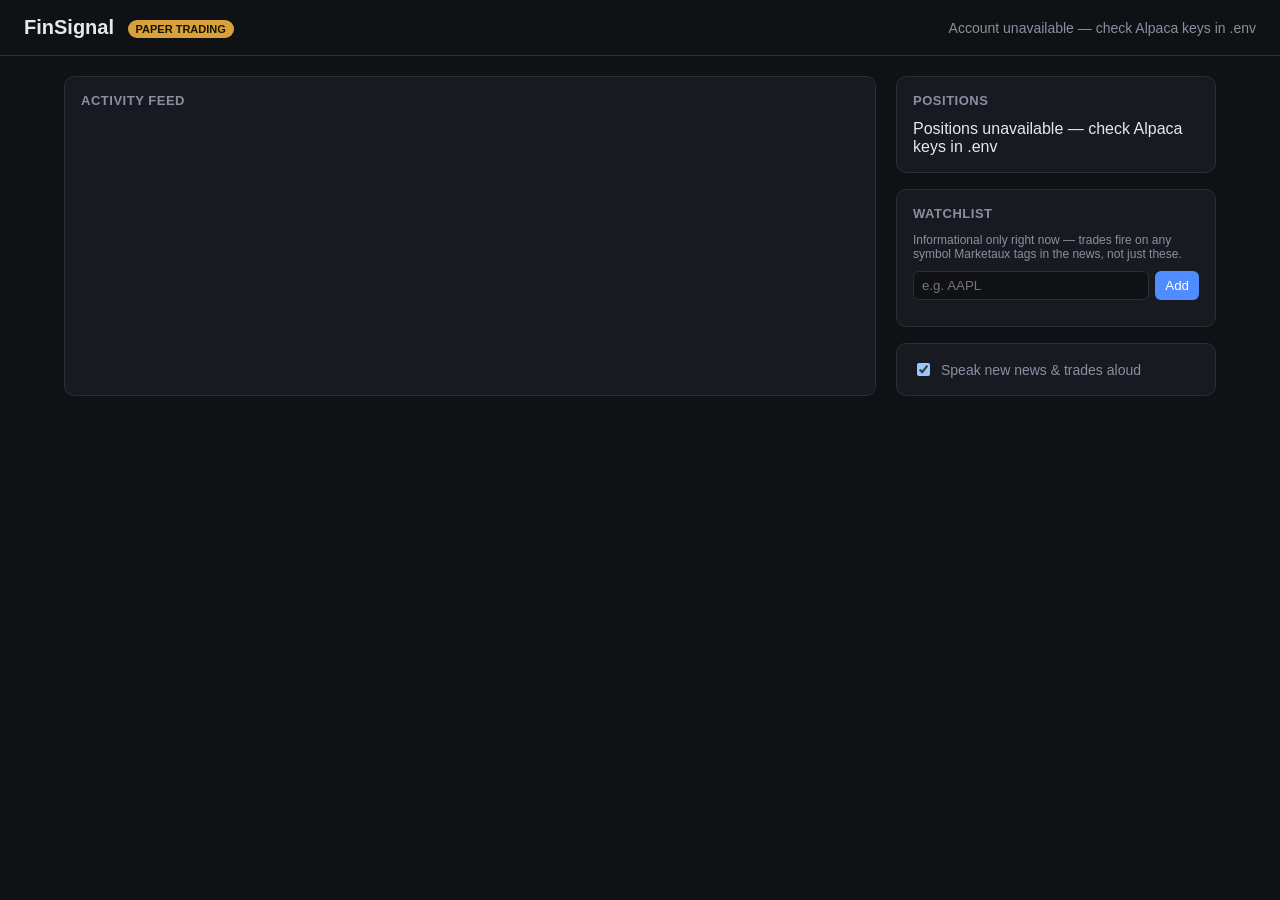
==== static/index.html @ c2530c27 "Initial commit: FinSignal automated news-driven paper trading app Co-Authored-By: Claude Sonnet 5 <n" ====
<!doctype html>
<html lang="en">
<head>
<meta charset="utf-8">
<meta name="viewport" content="width=device-width, initial-scale=1">
<title>FinSignal — Automated News Trading (Paper)</title>
<link rel="stylesheet" href="/static/style.css">
</head>
<body>
<header>
  <h1>FinSignal <span class="badge">PAPER TRADING</span></h1>
  <div id="account-summary" class="account-summary">Loading account…</div>
</header>

<main>
  <section class="feed-panel">
    <h2>Activity Feed</h2>
    <div id="feed"></div>
  </section>

  <aside class="side-panel">
    <section>
      <h2>Positions</h2>
      <div id="positions">Loading…</div>
    </section>
    <section>
      <h2>Watchlist</h2>
      <p class="hint">Informational only right now — trades fire on any symbol Marketaux tags in the news, not just these.</p>
      <form id="watchlist-form">
        <input id="watchlist-input" placeholder="e.g. AAPL" autocomplete="off">
        <button type="submit">Add</button>
      </form>
      <ul id="watchlist-list"></ul>
    </section>
    <section>
      <label class="toggle">
        <input type="checkbox" id="speak-toggle" checked>
        Speak new news &amp; trades aloud
      </label>
    </section>
  </aside>
</main>

<script src="/static/app.js"></script>
</body>
</html>
---- static/style.css ----
:root {
  color-scheme: dark;
  --bg: #0f1115;
  --panel: #171a21;
  --border: #2a2e38;
  --text: #e6e8ee;
  --muted: #8a90a0;
  --green: #33c17a;
  --red: #e05a5a;
  --amber: #d8a13a;
  --accent: #4f8cff;
}

* { box-sizing: border-box; }

body {
  margin: 0;
  font-family: -apple-system, "Segoe UI", Roboto, sans-serif;
  background: var(--bg);
  color: var(--text);
}

header {
  display: flex;
  align-items: center;
  justify-content: space-between;
  padding: 16px 24px;
  border-bottom: 1px solid var(--border);
  flex-wrap: wrap;
  gap: 8px;
}

header h1 { margin: 0; font-size: 20px; }

.badge {
  font-size: 11px;
  background: var(--amber);
  color: #1a1400;
  padding: 3px 8px;
  border-radius: 999px;
  margin-left: 8px;
  vertical-align: middle;
  font-weight: 600;
}

.account-summary { font-size: 14px; color: var(--muted); display: flex; gap: 16px; flex-wrap: wrap; }
.account-summary b { color: var(--text); }

main {
  display: grid;
  grid-template-columns: 1fr 320px;
  gap: 20px;
  padding: 20px 24px;
  max-width: 1200px;
  margin: 0 auto;
}

section {
  background: var(--panel);
  border: 1px solid var(--border);
  border-radius: 10px;
  padding: 16px;
  margin-bottom: 16px;
}

h2 { margin: 0 0 12px; font-size: 13px; text-transform: uppercase; letter-spacing: .04em; color: var(--muted); }

.hint { font-size: 12px; color: var(--muted); margin: 0 0 10px; }

.card {
  border: 1px solid var(--border);
  border-radius: 8px;
  padding: 12px;
  margin-bottom: 10px;
  animation: fadein .3s ease;
}
@keyframes fadein { from { opacity: 0; transform: translateY(-4px); } to { opacity: 1; transform: none; } }

.card .headline { font-weight: 600; margin-bottom: 4px; }
.card .meta { font-size: 12px; color: var(--muted); margin-bottom: 8px; }
.card .verdicts { display: flex; flex-wrap: wrap; gap: 6px; }

.pill {
  font-size: 12px;
  padding: 3px 8px;
  border-radius: 999px;
  border: 1px solid var(--border);
  white-space: nowrap;
}
.pill.buy, .pill.bought { background: rgba(51,193,122,.15); color: var(--green); border-color: var(--green); }
.pill.sell, .pill.sold { background: rgba(224,90,90,.15); color: var(--red); border-color: var(--red); }
.pill.hold, .pill.skipped_hold, .pill.skipped_low_confidence,
.pill.skipped_cooldown, .pill.skipped_no_position {
  background: rgba(138,144,160,.12); color: var(--muted);
}
.pill.error { background: rgba(224,90,90,.25); color: var(--red); }

.positions-row {
  display: flex;
  justify-content: space-between;
  padding: 6px 0;
  border-bottom: 1px solid var(--border);
  font-size: 14px;
}

#watchlist-form { display: flex; gap: 6px; margin-bottom: 10px; }
#watchlist-form input {
  flex: 1;
  background: var(--bg);
  border: 1px solid var(--border);
  color: var(--text);
  border-radius: 6px;
  padding: 6px 8px;
}
#watchlist-form button, #watchlist-list button {
  background: var(--accent);
  border: none;
  color: white;
  border-radius: 6px;
  padding: 6px 10px;
  cursor: pointer;
}
#watchlist-list { list-style: none; padding: 0; margin: 0; }
#watchlist-list li { display: flex; justify-content: space-between; align-items: center; padding: 4px 0; font-size: 14px; }
#watchlist-list button { background: var(--red); padding: 2px 8px; font-size: 12px; }

.toggle { display: flex; align-items: center; gap: 8px; font-size: 14px; color: var(--muted); }

@media (max-width: 860px) {
  main { grid-template-columns: 1fr; }
}
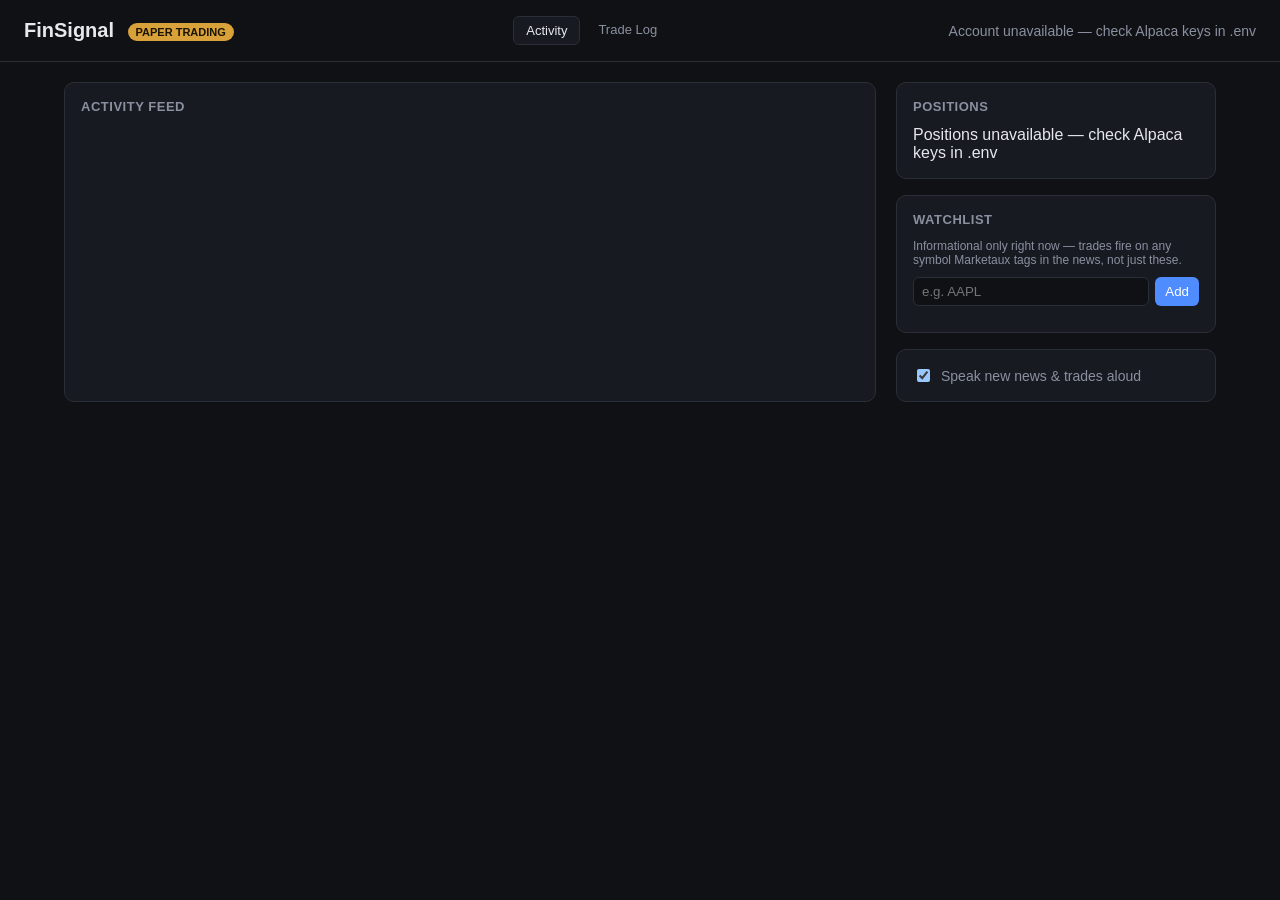
==== commit d485a2a4: "Add take-profit trimming, Trade Log page, fix blocking broker calls, add shared-password auth + Rail" ====
--- a/static/index.html
+++ b/static/index.html
@@ -9,6 +9,10 @@
 <body>
 <header>
   <h1>FinSignal <span class="badge">PAPER TRADING</span></h1>
+  <nav class="tabs">
+    <a href="/" class="active">Activity</a>
+    <a href="/trades">Trade Log</a>
+  </nav>
   <div id="account-summary" class="account-summary">Loading account…</div>
 </header>
 
--- a/static/style.css
+++ b/static/style.css
@@ -45,6 +45,17 @@
 
 .account-summary { font-size: 14px; color: var(--muted); display: flex; gap: 16px; flex-wrap: wrap; }
 .account-summary b { color: var(--text); }
+
+.tabs { display: flex; gap: 6px; }
+.tabs a {
+  color: var(--muted);
+  text-decoration: none;
+  font-size: 13px;
+  padding: 6px 12px;
+  border-radius: 6px;
+}
+.tabs a:hover { color: var(--text); background: var(--panel); }
+.tabs a.active { color: var(--text); background: var(--panel); border: 1px solid var(--border); }
 
 main {
   display: grid;
@@ -94,6 +105,12 @@
   background: rgba(138,144,160,.12); color: var(--muted);
 }
 .pill.error { background: rgba(224,90,90,.25); color: var(--red); }
+.pill.profit_take { background: rgba(216,161,58,.15); color: var(--amber); border-color: var(--amber); }
+
+.pill.fill-filled { background: rgba(51,193,122,.15); color: var(--green); border-color: var(--green); }
+.pill.fill-partially_filled { background: rgba(216,161,58,.15); color: var(--amber); border-color: var(--amber); }
+.pill.fill-pending { background: rgba(138,144,160,.12); color: var(--muted); }
+.pill.fill-canceled { background: rgba(224,90,90,.15); color: var(--red); border-color: var(--red); }
 
 .positions-row {
   display: flex;
@@ -129,3 +146,33 @@
 @media (max-width: 860px) {
   main { grid-template-columns: 1fr; }
 }
+
+/* --- Trade Log page --- */
+.trades-main {
+  display: block;
+  max-width: 1200px;
+  margin: 0 auto;
+  padding: 20px 24px;
+}
+.trades-panel { margin-bottom: 0; }
+.trades-header {
+  display: flex;
+  align-items: center;
+  justify-content: space-between;
+  margin-bottom: 12px;
+}
+.trades-header h2 { margin: 0; }
+
+.table-scroll { overflow-x: auto; }
+
+#trades-table { width: 100%; border-collapse: collapse; font-size: 14px; }
+#trades-table th, #trades-table td {
+  text-align: left;
+  padding: 8px 10px;
+  border-bottom: 1px solid var(--border);
+  white-space: nowrap;
+}
+#trades-table td.why { white-space: normal; color: var(--muted); min-width: 280px; }
+#trades-table td.why em { color: var(--text); font-style: normal; }
+#trades-table th { color: var(--muted); font-size: 12px; text-transform: uppercase; letter-spacing: .03em; }
+#trades-table tbody tr:hover { background: rgba(255,255,255,.02); }
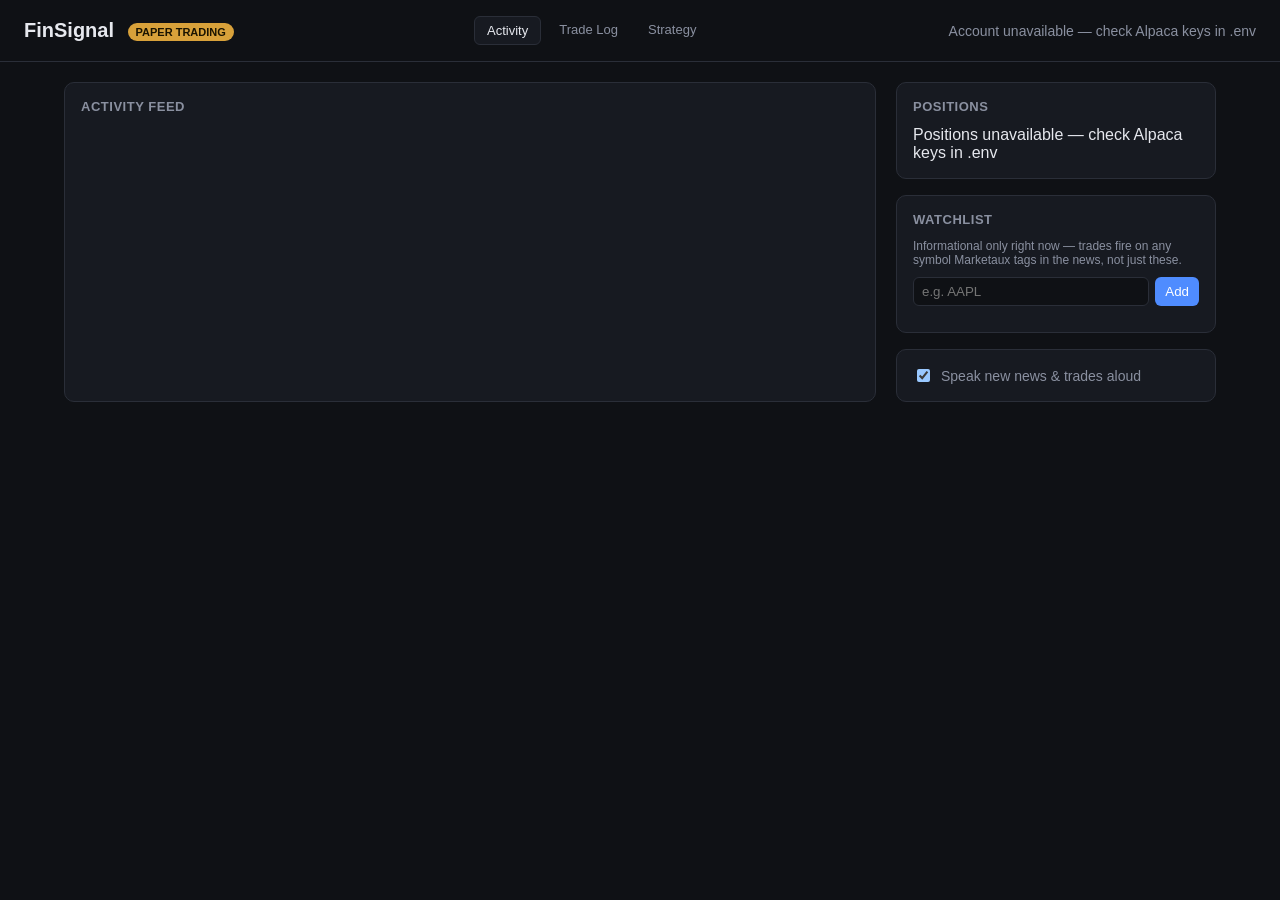
==== commit 9e2efb85: "Replace single-tier take-profit with entry-based tiered ratchet (5/10/20/50%), add Strategy explaine" ====
--- a/static/index.html
+++ b/static/index.html
@@ -12,6 +12,7 @@
   <nav class="tabs">
     <a href="/" class="active">Activity</a>
     <a href="/trades">Trade Log</a>
+    <a href="/strategy">Strategy</a>
   </nav>
   <div id="account-summary" class="account-summary">Loading account…</div>
 </header>
--- a/static/style.css
+++ b/static/style.css
@@ -43,8 +43,18 @@
   font-weight: 600;
 }
 
-.account-summary { font-size: 14px; color: var(--muted); display: flex; gap: 16px; flex-wrap: wrap; }
+.account-summary { font-size: 14px; color: var(--muted); display: flex; gap: 16px; flex-wrap: wrap; align-items: center; }
 .account-summary b { color: var(--text); }
+
+.pl-badge {
+  padding: 3px 10px;
+  border-radius: 999px;
+  border: 1px solid var(--border);
+  font-weight: 500;
+}
+.pl-badge.pl-up { color: var(--green); border-color: var(--green); background: rgba(51,193,122,.12); }
+.pl-badge.pl-down { color: var(--red); border-color: var(--red); background: rgba(224,90,90,.12); }
+.pl-badge b { color: inherit; }
 
 .tabs { display: flex; gap: 6px; }
 .tabs a {
@@ -88,6 +98,15 @@
 @keyframes fadein { from { opacity: 0; transform: translateY(-4px); } to { opacity: 1; transform: none; } }
 
 .card .headline { font-weight: 600; margin-bottom: 4px; }
+.card .headline a, #trades-table a {
+  color: inherit;
+  text-decoration: none;
+  border-bottom: 1px dotted var(--muted);
+}
+.card .headline a:hover, #trades-table a:hover {
+  color: var(--accent);
+  border-bottom-color: var(--accent);
+}
 .card .meta { font-size: 12px; color: var(--muted); margin-bottom: 8px; }
 .card .verdicts { display: flex; flex-wrap: wrap; gap: 6px; }
 
@@ -105,6 +124,7 @@
   background: rgba(138,144,160,.12); color: var(--muted);
 }
 .pill.error { background: rgba(224,90,90,.25); color: var(--red); }
+.pill.skipped_not_tradable { background: rgba(216,161,58,.15); color: var(--amber); border-color: var(--amber); }
 .pill.profit_take { background: rgba(216,161,58,.15); color: var(--amber); border-color: var(--amber); }
 
 .pill.fill-filled { background: rgba(51,193,122,.15); color: var(--green); border-color: var(--green); }
@@ -176,3 +196,22 @@
 #trades-table td.why em { color: var(--text); font-style: normal; }
 #trades-table th { color: var(--muted); font-size: 12px; text-transform: uppercase; letter-spacing: .03em; }
 #trades-table tbody tr:hover { background: rgba(255,255,255,.02); }
+
+/* --- Strategy page --- */
+.trades-main p, .trades-main ul { line-height: 1.6; color: var(--text); }
+.trades-main ul { padding-left: 20px; }
+.trades-main li { margin-bottom: 6px; }
+.trades-main code {
+  background: var(--bg);
+  border: 1px solid var(--border);
+  border-radius: 4px;
+  padding: 1px 6px;
+  font-size: 13px;
+}
+#tiers-table { width: 100%; border-collapse: collapse; font-size: 14px; margin-top: 10px; }
+#tiers-table th, #tiers-table td {
+  text-align: left;
+  padding: 8px 10px;
+  border-bottom: 1px solid var(--border);
+}
+#tiers-table th { color: var(--muted); font-size: 12px; text-transform: uppercase; letter-spacing: .03em; }
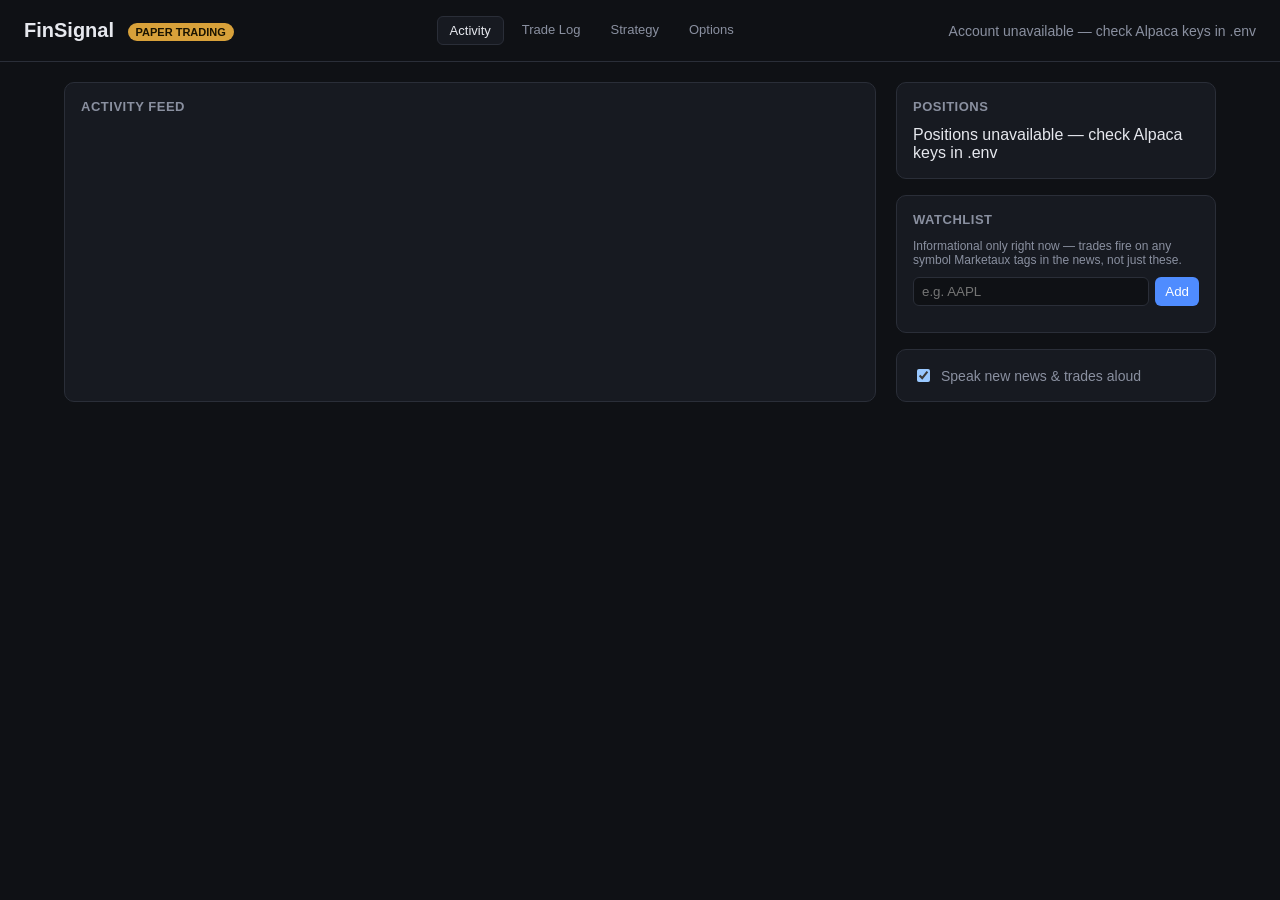
==== commit f12a14ca: "Add options trading: same news signal, always Buy-to-Open weekly calls/puts ~5% OTM - New Options ta" ====
--- a/static/index.html
+++ b/static/index.html
@@ -13,6 +13,7 @@
     <a href="/" class="active">Activity</a>
     <a href="/trades">Trade Log</a>
     <a href="/strategy">Strategy</a>
+    <a href="/options">Options</a>
   </nav>
   <div id="account-summary" class="account-summary">Loading account…</div>
 </header>
--- a/static/style.css
+++ b/static/style.css
@@ -98,12 +98,12 @@
 @keyframes fadein { from { opacity: 0; transform: translateY(-4px); } to { opacity: 1; transform: none; } }
 
 .card .headline { font-weight: 600; margin-bottom: 4px; }
-.card .headline a, #trades-table a {
+.card .headline a, #trades-table a, #options-trades-table a {
   color: inherit;
   text-decoration: none;
   border-bottom: 1px dotted var(--muted);
 }
-.card .headline a:hover, #trades-table a:hover {
+.card .headline a:hover, #trades-table a:hover, #options-trades-table a:hover {
   color: var(--accent);
   border-bottom-color: var(--accent);
 }
@@ -120,11 +120,14 @@
 .pill.buy, .pill.bought { background: rgba(51,193,122,.15); color: var(--green); border-color: var(--green); }
 .pill.sell, .pill.sold { background: rgba(224,90,90,.15); color: var(--red); border-color: var(--red); }
 .pill.hold, .pill.skipped_hold, .pill.skipped_low_confidence,
-.pill.skipped_cooldown, .pill.skipped_no_position {
+.pill.skipped_cooldown, .pill.skipped_no_position,
+.pill.expiration_close, .pill.skipped_no_contract, .pill.skipped_no_price {
   background: rgba(138,144,160,.12); color: var(--muted);
 }
 .pill.error { background: rgba(224,90,90,.25); color: var(--red); }
-.pill.skipped_not_tradable { background: rgba(216,161,58,.15); color: var(--amber); border-color: var(--amber); }
+.pill.skipped_not_tradable, .pill.skipped_illiquid, .pill.skipped_too_expensive {
+  background: rgba(216,161,58,.15); color: var(--amber); border-color: var(--amber);
+}
 .pill.profit_take { background: rgba(216,161,58,.15); color: var(--amber); border-color: var(--amber); }
 
 .pill.fill-filled { background: rgba(51,193,122,.15); color: var(--green); border-color: var(--green); }
@@ -185,17 +188,23 @@
 
 .table-scroll { overflow-x: auto; }
 
-#trades-table { width: 100%; border-collapse: collapse; font-size: 14px; }
-#trades-table th, #trades-table td {
+#trades-table, #positions-table, #options-trades-table { width: 100%; border-collapse: collapse; font-size: 14px; }
+#trades-table th, #trades-table td,
+#positions-table th, #positions-table td,
+#options-trades-table th, #options-trades-table td {
   text-align: left;
   padding: 8px 10px;
   border-bottom: 1px solid var(--border);
   white-space: nowrap;
 }
-#trades-table td.why { white-space: normal; color: var(--muted); min-width: 280px; }
-#trades-table td.why em { color: var(--text); font-style: normal; }
-#trades-table th { color: var(--muted); font-size: 12px; text-transform: uppercase; letter-spacing: .03em; }
-#trades-table tbody tr:hover { background: rgba(255,255,255,.02); }
+#trades-table td.why, #options-trades-table td.why { white-space: normal; color: var(--muted); min-width: 280px; }
+#trades-table td.why em, #options-trades-table td.why em { color: var(--text); font-style: normal; }
+#trades-table th, #positions-table th, #options-trades-table th {
+  color: var(--muted); font-size: 12px; text-transform: uppercase; letter-spacing: .03em;
+}
+#trades-table tbody tr:hover, #positions-table tbody tr:hover, #options-trades-table tbody tr:hover {
+  background: rgba(255,255,255,.02);
+}
 
 /* --- Strategy page --- */
 .trades-main p, .trades-main ul { line-height: 1.6; color: var(--text); }
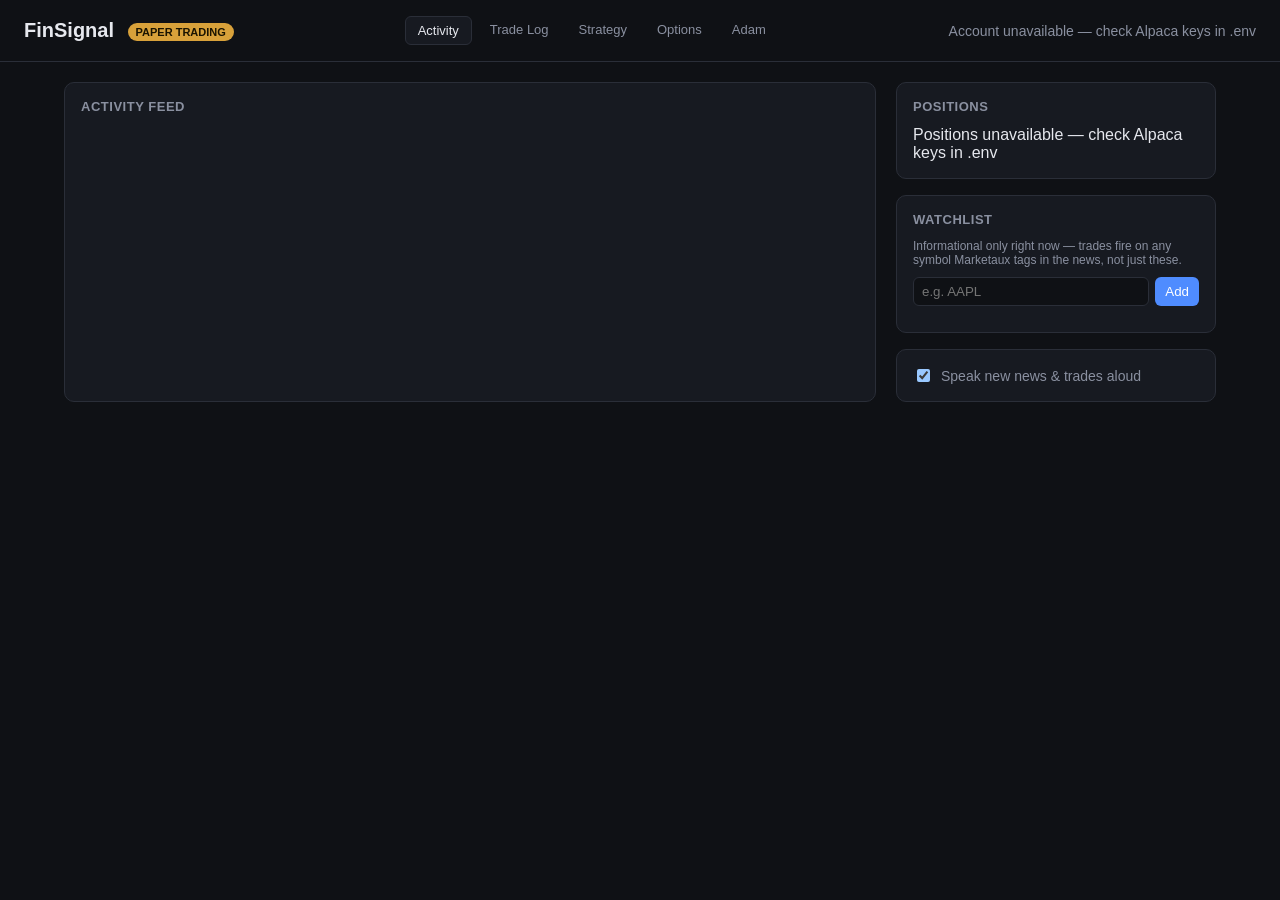
==== commit 08b4f2a9: "Add Adam: on-demand value/pullback stock screener as a new tab - Ported from a script provided by th" ====
--- a/static/index.html
+++ b/static/index.html
@@ -14,6 +14,7 @@
     <a href="/trades">Trade Log</a>
     <a href="/strategy">Strategy</a>
     <a href="/options">Options</a>
+    <a href="/adam">Adam</a>
   </nav>
   <div id="account-summary" class="account-summary">Loading account…</div>
 </header>
--- a/static/style.css
+++ b/static/style.css
@@ -188,10 +188,13 @@
 
 .table-scroll { overflow-x: auto; }
 
-#trades-table, #positions-table, #options-trades-table { width: 100%; border-collapse: collapse; font-size: 14px; }
+#trades-table, #positions-table, #options-trades-table, #adam-table {
+  width: 100%; border-collapse: collapse; font-size: 14px;
+}
 #trades-table th, #trades-table td,
 #positions-table th, #positions-table td,
-#options-trades-table th, #options-trades-table td {
+#options-trades-table th, #options-trades-table td,
+#adam-table th, #adam-table td {
   text-align: left;
   padding: 8px 10px;
   border-bottom: 1px solid var(--border);
@@ -199,12 +202,35 @@
 }
 #trades-table td.why, #options-trades-table td.why { white-space: normal; color: var(--muted); min-width: 280px; }
 #trades-table td.why em, #options-trades-table td.why em { color: var(--text); font-style: normal; }
-#trades-table th, #positions-table th, #options-trades-table th {
+#trades-table th, #positions-table th, #options-trades-table th, #adam-table th {
   color: var(--muted); font-size: 12px; text-transform: uppercase; letter-spacing: .03em;
 }
-#trades-table tbody tr:hover, #positions-table tbody tr:hover, #options-trades-table tbody tr:hover {
+#trades-table tbody tr:hover, #positions-table tbody tr:hover,
+#options-trades-table tbody tr:hover, #adam-table tbody tr:hover {
   background: rgba(255,255,255,.02);
 }
+
+#run-form { display: flex; flex-direction: column; gap: 8px; margin: 10px 0 16px; max-width: 640px; }
+#run-form textarea {
+  background: var(--bg);
+  border: 1px solid var(--border);
+  color: var(--text);
+  border-radius: 6px;
+  padding: 8px 10px;
+  font-family: inherit;
+  font-size: 14px;
+  resize: vertical;
+}
+#run-form button {
+  background: var(--accent);
+  border: none;
+  color: white;
+  border-radius: 6px;
+  padding: 8px 14px;
+  cursor: pointer;
+  align-self: flex-start;
+}
+#run-form button:disabled { opacity: .6; cursor: default; }
 
 /* --- Strategy page --- */
 .trades-main p, .trades-main ul { line-height: 1.6; color: var(--text); }
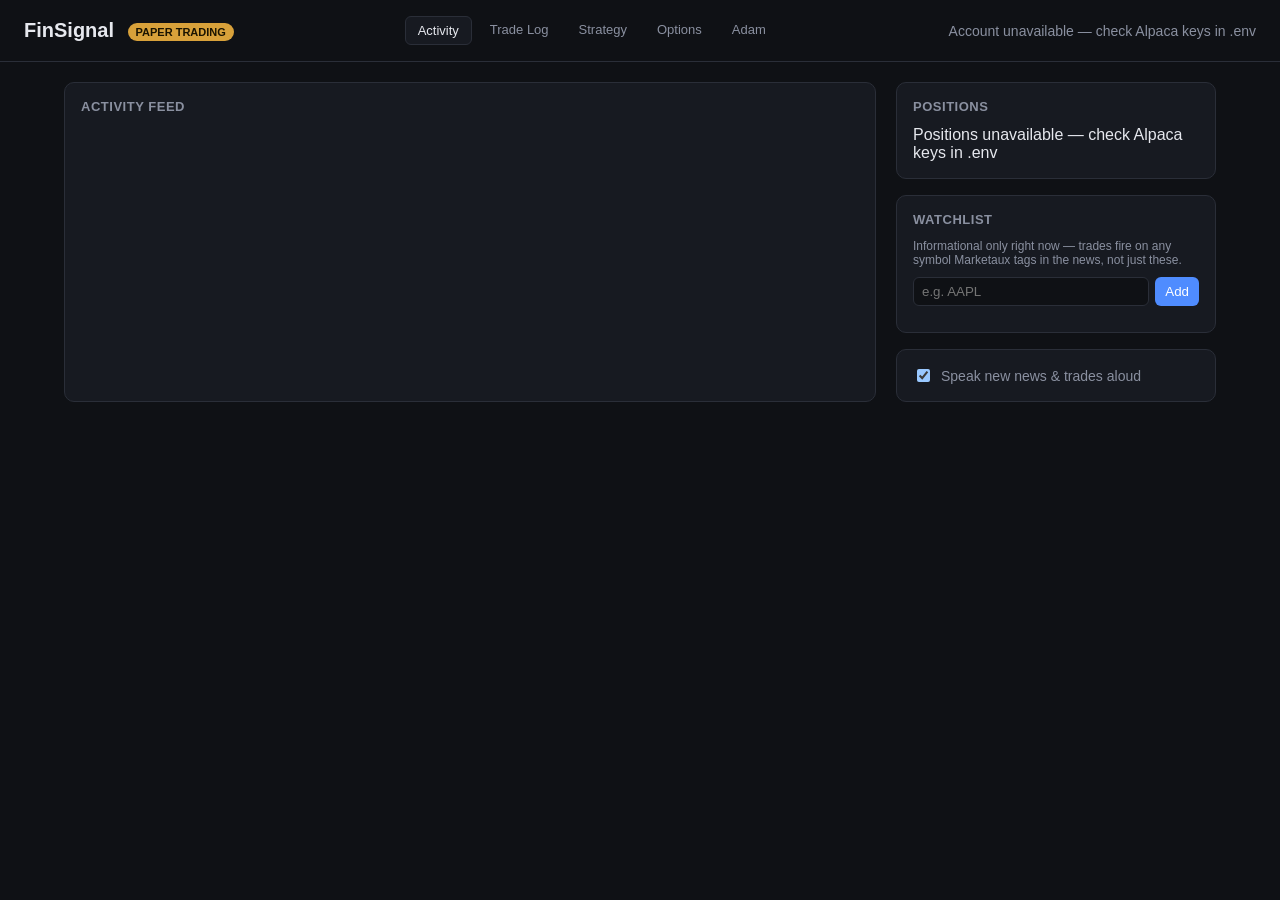
==== commit a012b062: "Add per-asset-class unrealized P/L: Stocks P/L next to Positions, Options P/L next to Option Positio" ====
--- a/static/index.html
+++ b/static/index.html
@@ -28,6 +28,7 @@
   <aside class="side-panel">
     <section>
       <h2>Positions</h2>
+      <div id="stocks-pl-summary" class="pl-summary"></div>
       <div id="positions">Loading…</div>
     </section>
     <section>
--- a/static/style.css
+++ b/static/style.css
@@ -56,6 +56,9 @@
 .pl-badge.pl-down { color: var(--red); border-color: var(--red); background: rgba(224,90,90,.12); }
 .pl-badge b { color: inherit; }
 
+.pl-summary { margin-bottom: 10px; }
+.pl-summary-line { font-size: 13px; font-weight: 500; }
+
 .tabs { display: flex; gap: 6px; }
 .tabs a {
   color: var(--muted);
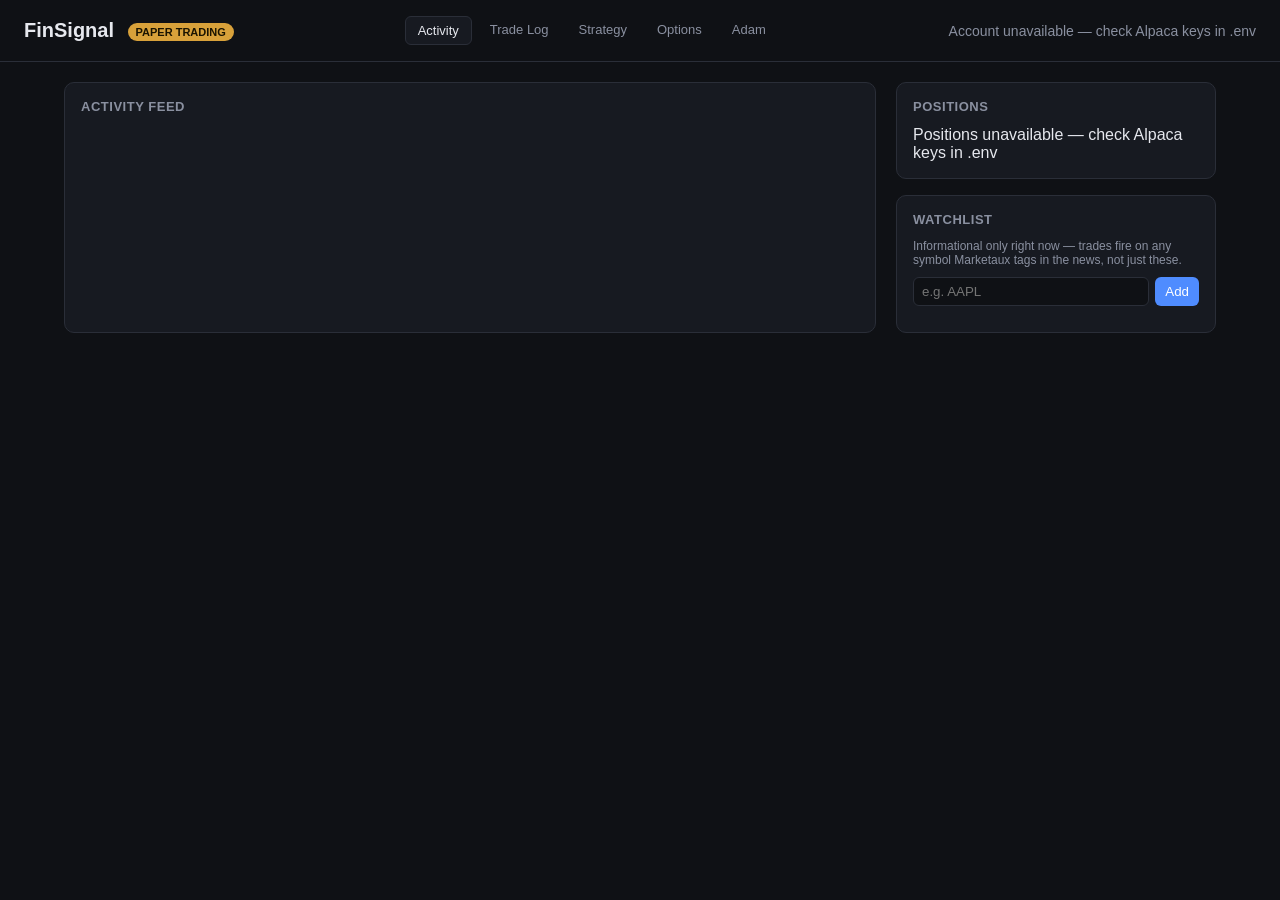
==== commit e0bf2a11: "Remove spoken audio for news/trade alerts Dropped the speechSynthesis-based announcements entirely (" ====
--- a/static/index.html
+++ b/static/index.html
@@ -40,12 +40,6 @@
       </form>
       <ul id="watchlist-list"></ul>
     </section>
-    <section>
-      <label class="toggle">
-        <input type="checkbox" id="speak-toggle" checked>
-        Speak new news &amp; trades aloud
-      </label>
-    </section>
   </aside>
 </main>
 
--- a/static/style.css
+++ b/static/style.css
@@ -186,18 +186,86 @@
   align-items: center;
   justify-content: space-between;
   margin-bottom: 12px;
+  flex-wrap: wrap;
+  gap: 10px;
 }
 .trades-header h2 { margin: 0; }
+.trades-header-controls { display: flex; align-items: center; gap: 12px; flex-wrap: wrap; }
+#symbol-filter {
+  background: var(--bg);
+  border: 1px solid var(--border);
+  color: var(--text);
+  border-radius: 6px;
+  padding: 6px 10px;
+  font-size: 14px;
+  width: 160px;
+}
+
+.outcome-filters { display: flex; flex-wrap: wrap; gap: 6px; margin-bottom: 14px; }
+.outcome-btn {
+  cursor: pointer;
+  font-family: inherit;
+  opacity: .35;
+  filter: grayscale(60%);
+  transition: opacity .1s, filter .1s;
+}
+.outcome-btn:hover { opacity: .65; filter: grayscale(20%); }
+.outcome-btn.active { opacity: 1; filter: none; }
+
+.pagination {
+  display: flex;
+  align-items: center;
+  gap: 12px;
+  margin-top: 14px;
+}
+.pagination button {
+  background: var(--bg);
+  border: 1px solid var(--border);
+  color: var(--text);
+  border-radius: 6px;
+  padding: 6px 12px;
+  font-size: 13px;
+  cursor: pointer;
+}
+.pagination button:disabled { opacity: .35; cursor: default; }
+.pagination button:not(:disabled):hover { border-color: var(--accent); }
 
 .table-scroll { overflow-x: auto; }
 
-#trades-table, #positions-table, #options-trades-table, #adam-table {
+.danger-zone {
+  display: flex;
+  align-items: center;
+  justify-content: space-between;
+  gap: 16px;
+  margin-top: 20px;
+  padding: 14px 16px;
+  border: 1px solid var(--red);
+  border-radius: 8px;
+  background: rgba(224,90,90,.06);
+  flex-wrap: wrap;
+}
+.danger-zone strong { color: var(--red); }
+.danger-zone .meta { margin: 4px 0 0; max-width: 520px; }
+.danger-zone button {
+  background: var(--red);
+  border: none;
+  color: white;
+  border-radius: 6px;
+  padding: 8px 14px;
+  font-size: 13px;
+  cursor: pointer;
+  white-space: nowrap;
+}
+.danger-zone button:disabled { opacity: .6; cursor: default; }
+
+#trades-table, #positions-table, #options-trades-table, #adam-table, #adam-runs-table {
   width: 100%; border-collapse: collapse; font-size: 14px;
 }
 #trades-table th, #trades-table td,
 #positions-table th, #positions-table td,
 #options-trades-table th, #options-trades-table td,
-#adam-table th, #adam-table td {
+#adam-table th, #adam-table td,
+#adam-runs-table th, #adam-runs-table td {
   text-align: left;
   padding: 8px 10px;
   border-bottom: 1px solid var(--border);
@@ -205,11 +273,12 @@
 }
 #trades-table td.why, #options-trades-table td.why { white-space: normal; color: var(--muted); min-width: 280px; }
 #trades-table td.why em, #options-trades-table td.why em { color: var(--text); font-style: normal; }
-#trades-table th, #positions-table th, #options-trades-table th, #adam-table th {
+#adam-runs-table td:last-child { white-space: normal; }
+#trades-table th, #positions-table th, #options-trades-table th, #adam-table th, #adam-runs-table th {
   color: var(--muted); font-size: 12px; text-transform: uppercase; letter-spacing: .03em;
 }
 #trades-table tbody tr:hover, #positions-table tbody tr:hover,
-#options-trades-table tbody tr:hover, #adam-table tbody tr:hover {
+#options-trades-table tbody tr:hover, #adam-table tbody tr:hover, #adam-runs-table tbody tr:hover {
   background: rgba(255,255,255,.02);
 }
 
